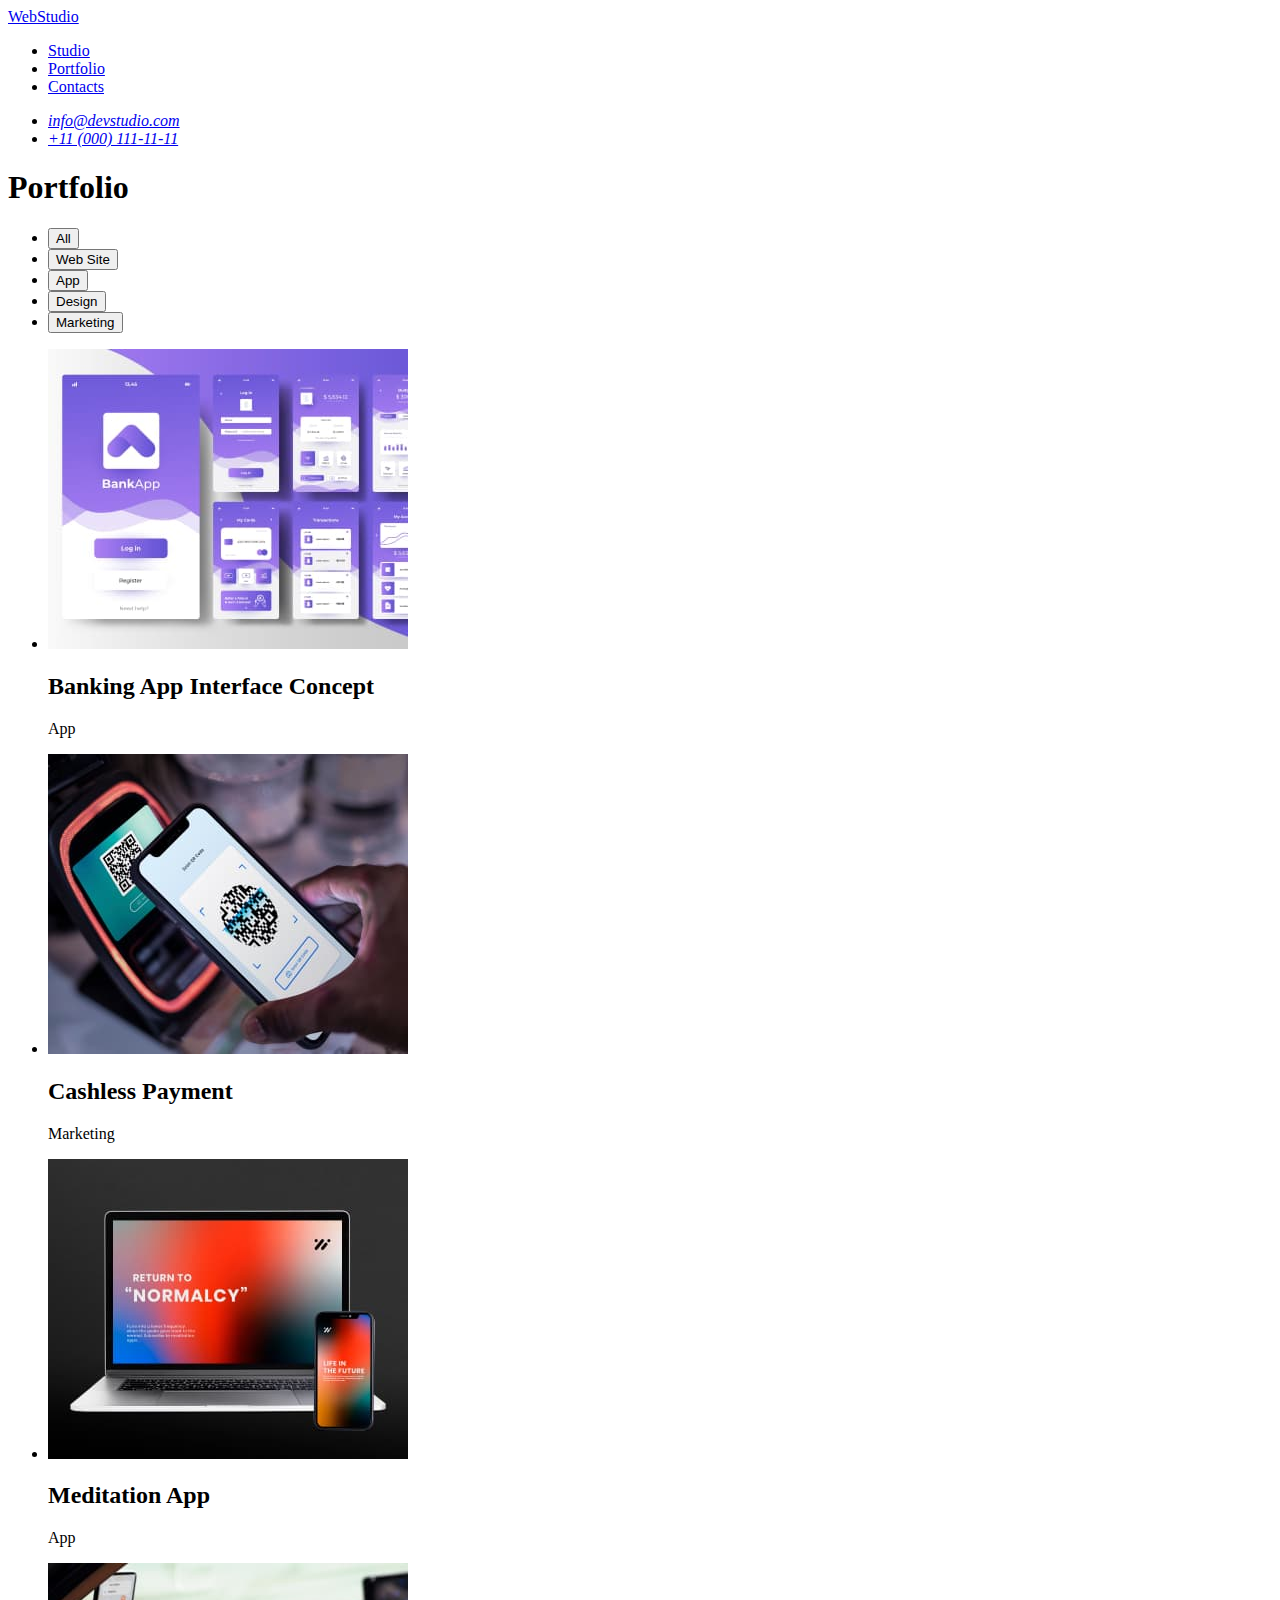
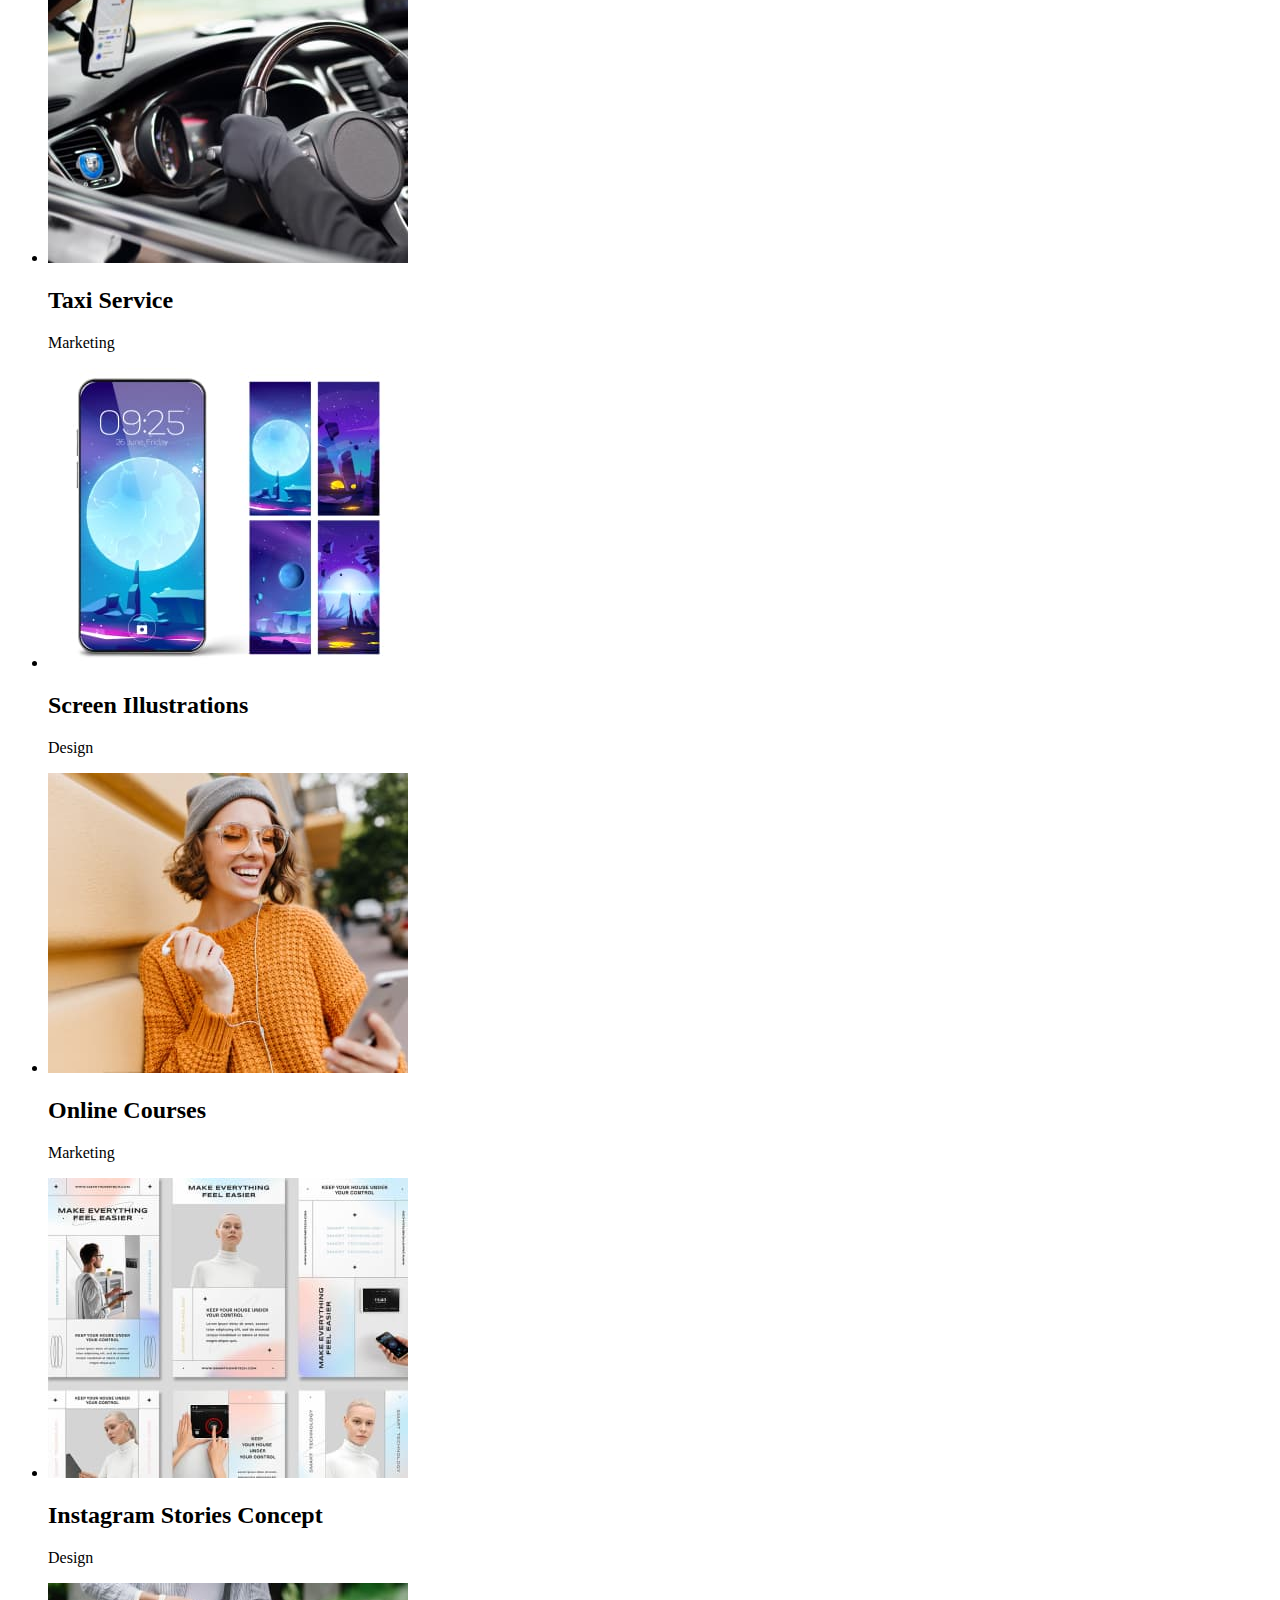
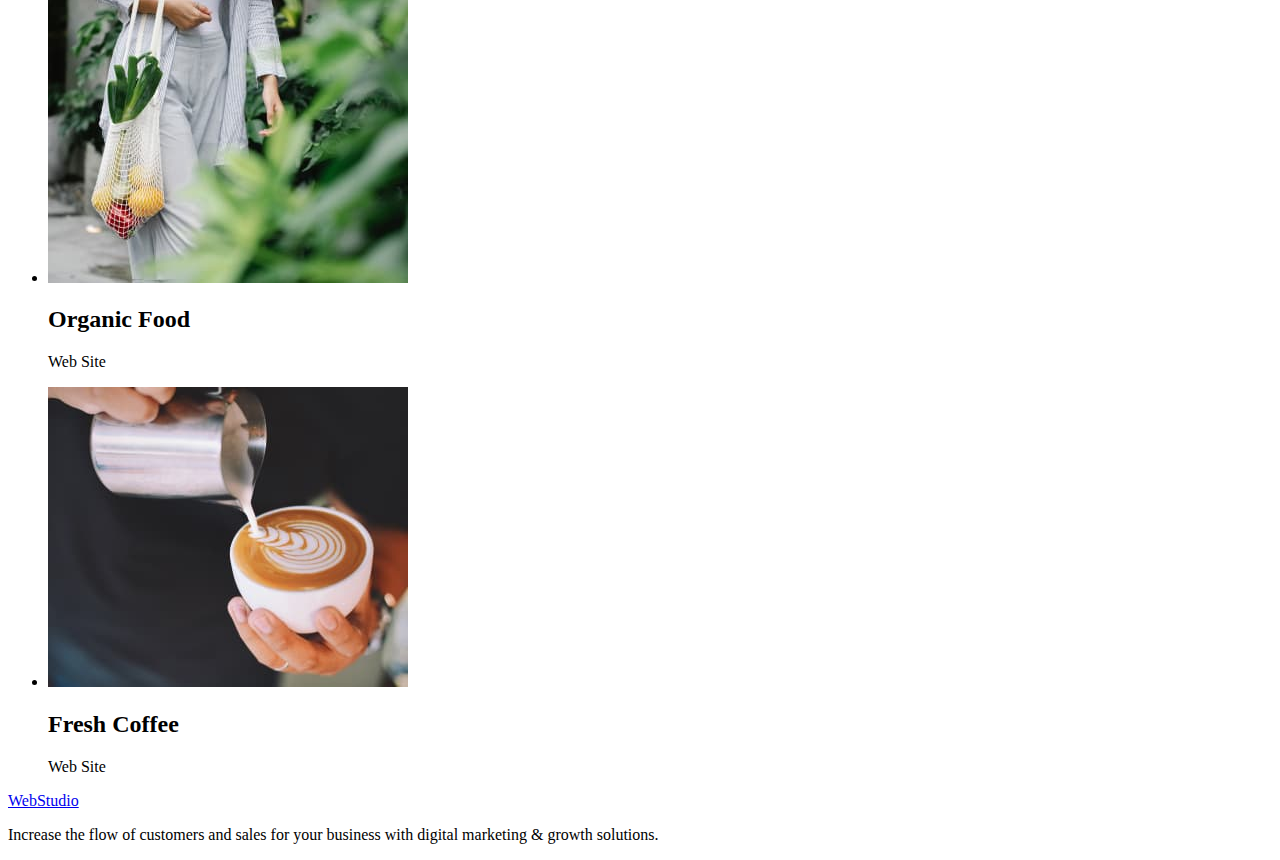
==== portfolio.html @ c5041010 "Home work 2. html" ====
<!DOCTYPE html>
<html lang="en">
  <head>
    <meta charset="UTF-8" />
    <meta http-equiv="X-UA-Compatible" content="IE=edge" />
    <meta name="viewport" content="width=device-width, initial-scale=1.0" />
    <title>Portfolio</title>
  </head>
  <body>
    <!-- Header -->
    <header>
      <nav>
        <a href="./index.html">WebStudio</a>
        <ul>
          <li><a href="./index.html">Studio</a></li>
          <li><a href="./portfolio.html">Portfolio</a></li>
          <li><a href="#">Contacts</a></li>
        </ul>
      </nav>

      <address>
        <ul>
          <li>
            <a href="mailto:info@devstudio.com" target="_blank"
              >info@devstudio.com</a
            >
          </li>
          <li>
            <a href="tel:+110001111111" target="_blank">+11 (000) 111-11-11</a>
          </li>
        </ul>
      </address>
    </header>

    <!-- Main Content -->
    <main>
      <section>
        <h1>Portfolio</h1>
        <!-- Filters -->
        <ul>
          <li><button type="button">All</button></li>
          <li><button type="button">Web Site</button></li>
          <li><button type="button">App</button></li>
          <li><button type="button">Design</button></li>
          <li><button type="button">Marketing</button></li>
        </ul>
        <ul>
          <li>
            <img
              src="./images/portfolio-1.jpg"
              alt="Banking App Interface Concept"
              width="360"
              height="300"
            />
            <h2>Banking App Interface Concept</h2>
            <p>App</p>
          </li>
          <li>
            <img
              src="./images/portfolio-2.jpg"
              alt="Cashless Payment"
              width="360"
              height="300"
            />
            <h2>Cashless Payment</h2>
            <p>Marketing</p>
          </li>
          <li>
            <img
              src="./images/portfolio-3.jpg"
              alt="Meditation App"
              width="360"
              height="300"
            />
            <h2>Meditation App</h2>
            <p>App</p>
          </li>
          <li>
            <img
              src="./images/portfolio-4.jpg"
              alt="Taxi Service"
              width="360"
              height="300"
            />
            <h2>Taxi Service</h2>
            <p>Marketing</p>
          </li>
          <li>
            <img
              src="./images/portfolio-5.jpg"
              alt="Screen Illustrations"
              width="360"
              height="300"
            />
            <h2>Screen Illustrations</h2>
            <p>Design</p>
          </li>
          <li>
            <img
              src="./images/portfolio-6.jpg"
              alt="Online Courses"
              width="360"
              height="300"
            />
            <h2>Online Courses</h2>
            <p>Marketing</p>
          </li>
          <li>
            <img
              src="./images/portfolio-7.jpg"
              alt="Instagram Stories Concept"
              width="360"
              height="300"
            />
            <h2>Instagram Stories Concept</h2>
            <p>Design</p>
          </li>
          <li>
            <img
              src="./images/portfolio-8.jpg"
              alt="Organic Food"
              width="360"
              height="300"
            />
            <h2>Organic Food</h2>
            <p>Web Site</p>
          </li>
          <li>
            <img
              src="./images/portfolio-9.jpg"
              alt="Fresh Coffee"
              width="360"
              height="300"
            />
            <h2>Fresh Coffee</h2>
            <p>Web Site</p>
          </li>
        </ul>
      </section>
    </main>

    <!-- Footer -->
    <footer>
      <a href="./index.html">WebStudio</a>
      <p>
        Increase the flow of customers and sales for your business with digital
        marketing & growth solutions.
      </p>
    </footer>
  </body>
</html>
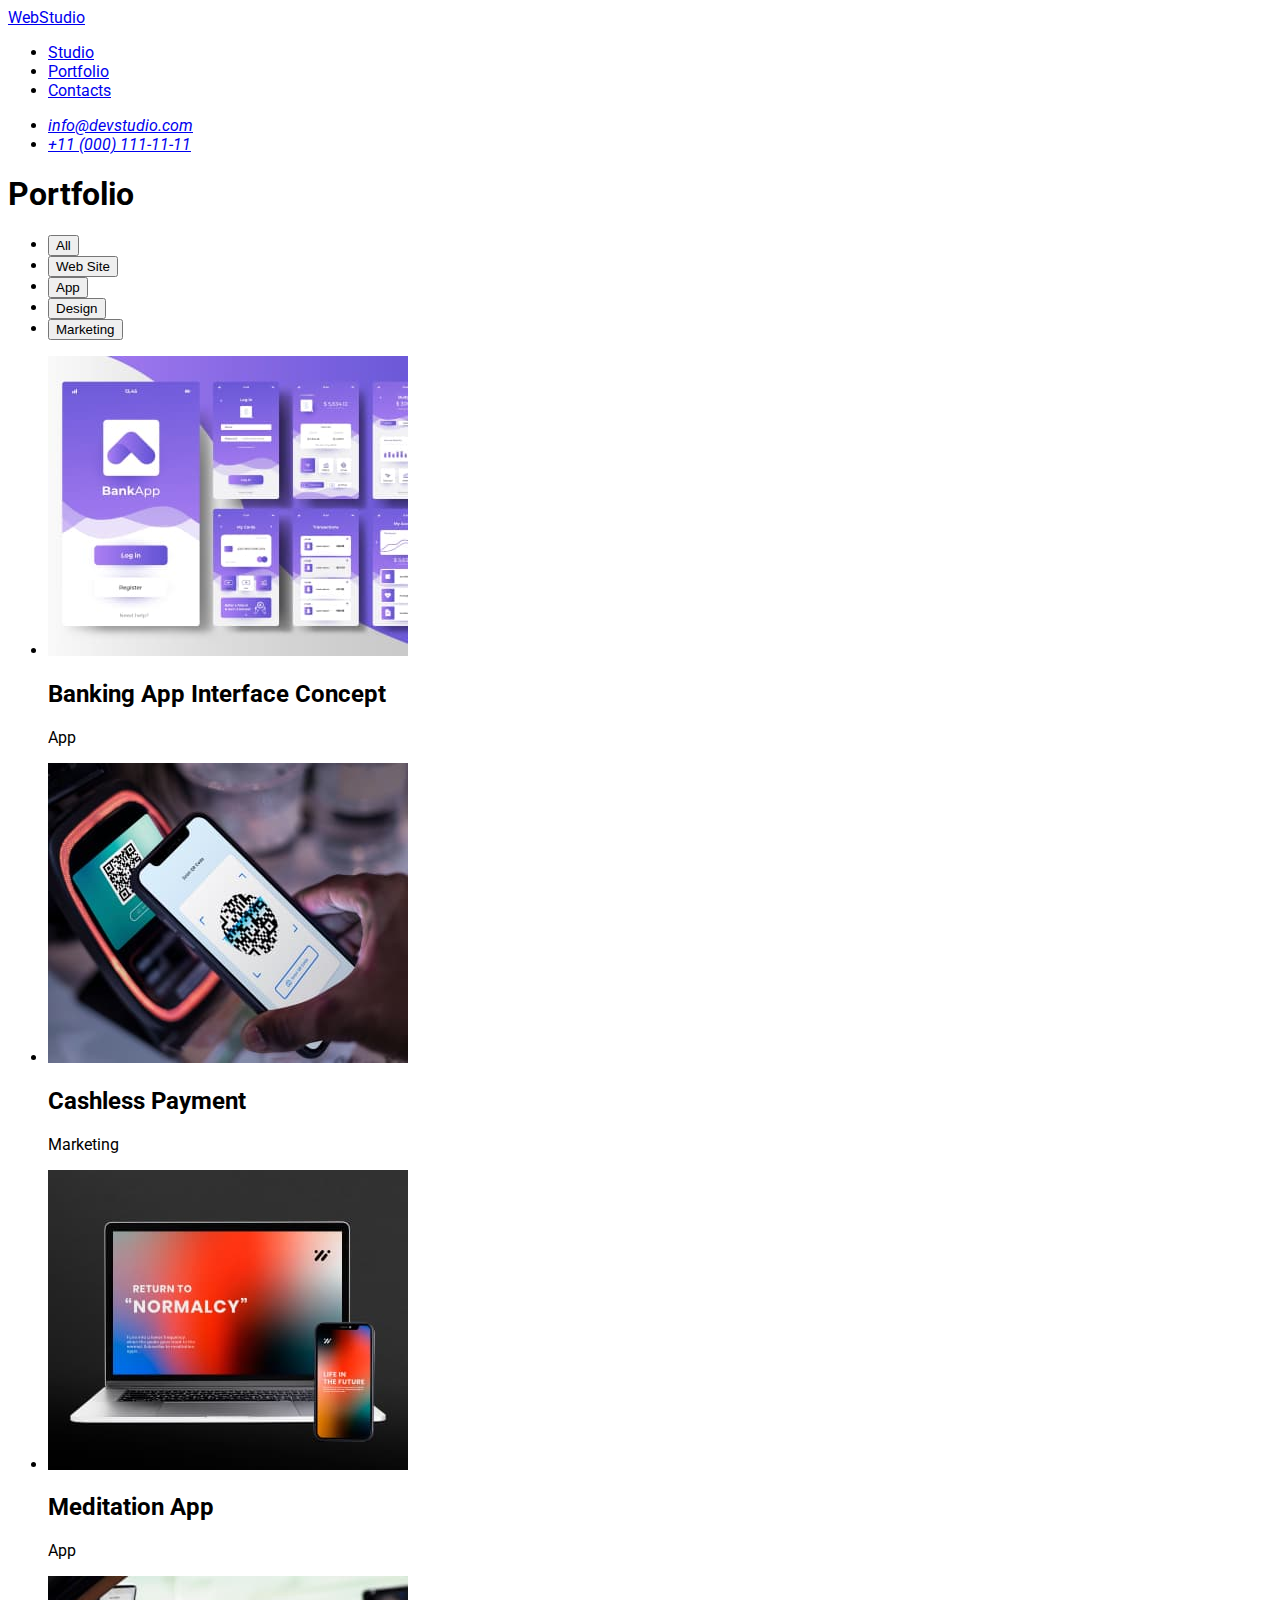
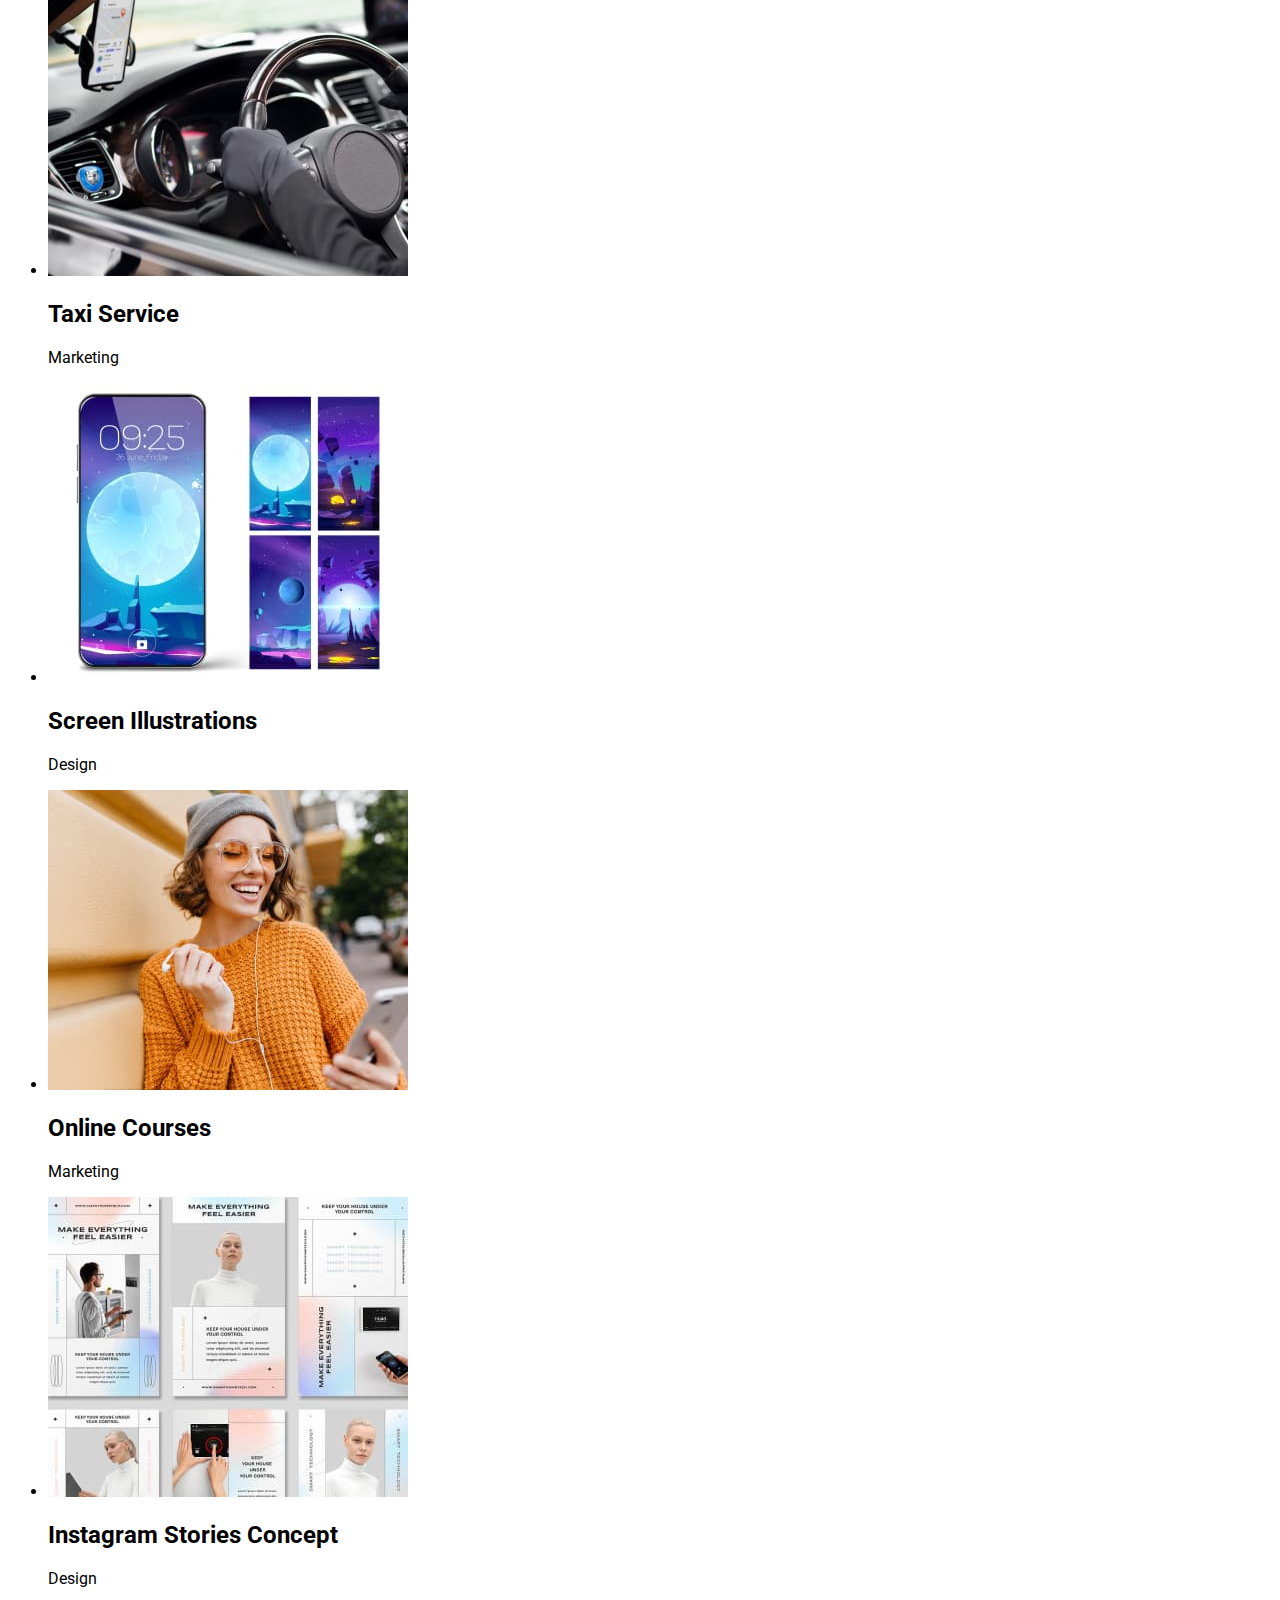
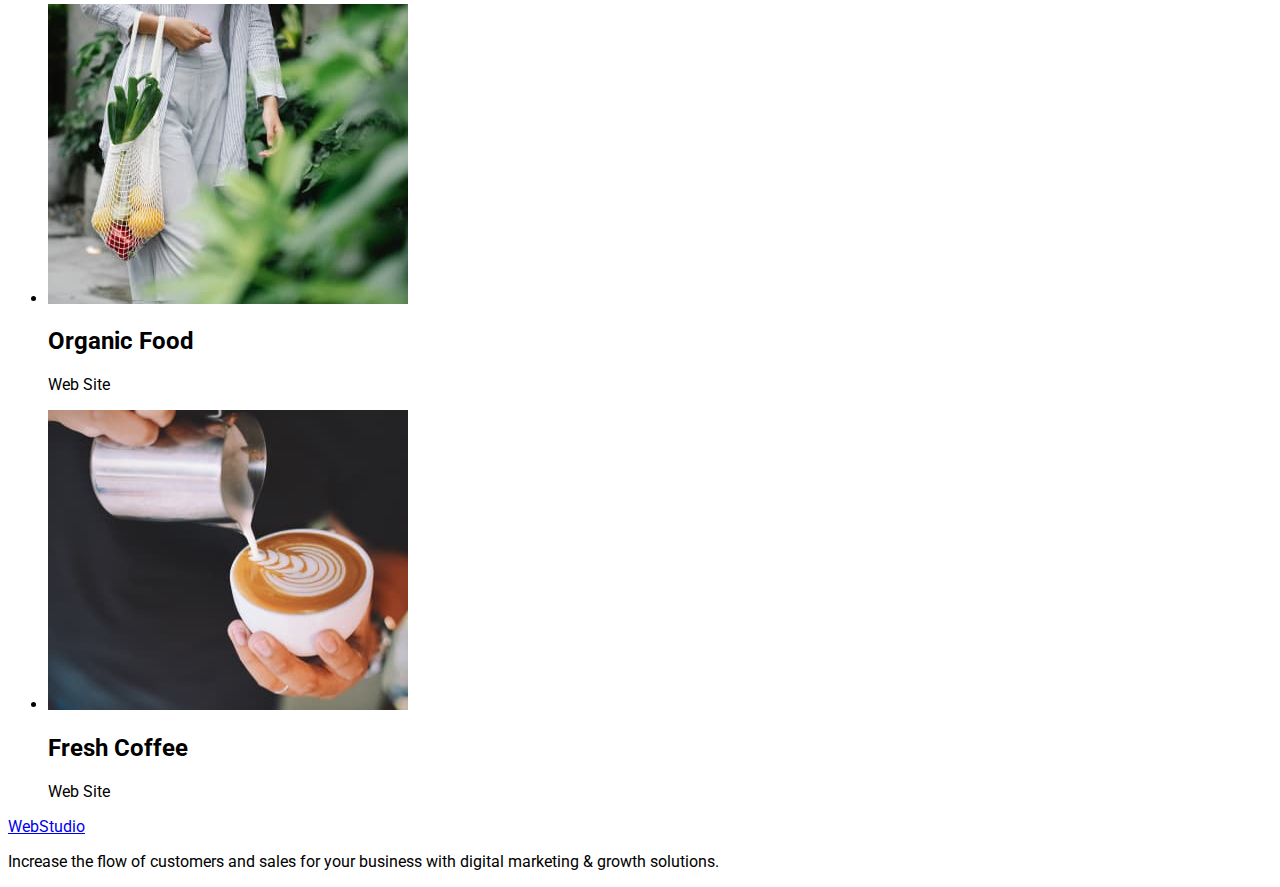
==== commit b6a9c165: "added styles and fonts" ====
--- a/portfolio.html
+++ b/portfolio.html
@@ -4,6 +4,11 @@
     <meta charset="UTF-8" />
     <meta http-equiv="X-UA-Compatible" content="IE=edge" />
     <meta name="viewport" content="width=device-width, initial-scale=1.0" />
+    <link
+      href="https://fonts.googleapis.com/css2?family=Raleway:wght@800&family=Roboto:wght@400;500;700;900&display=swap"
+      rel="stylesheet"
+    />
+    <link rel="stylesheet" href="./css/styles.css" />
     <title>Portfolio</title>
   </head>
   <body>
--- a/css/styles.css
+++ b/css/styles.css
@@ -0,0 +1,3 @@
+body {
+  font-family: "Roboto", sans-serif;
+}
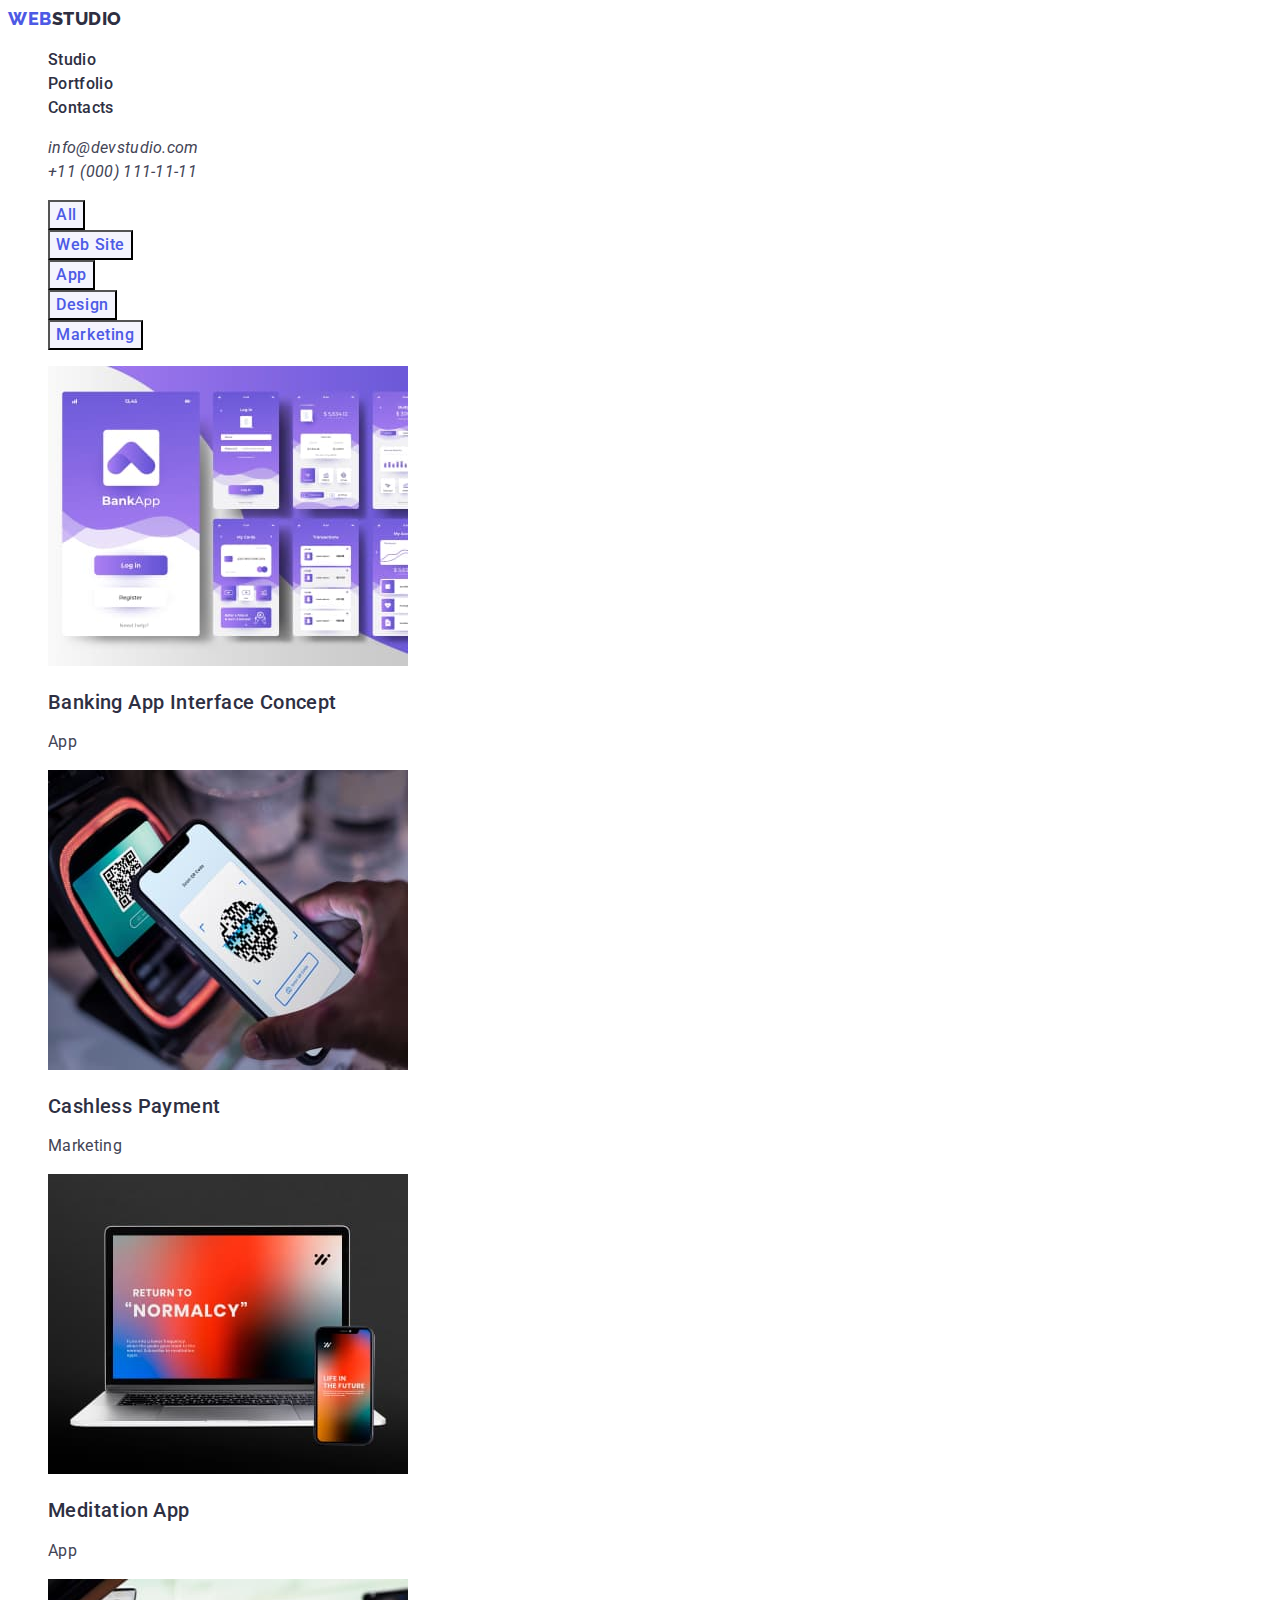
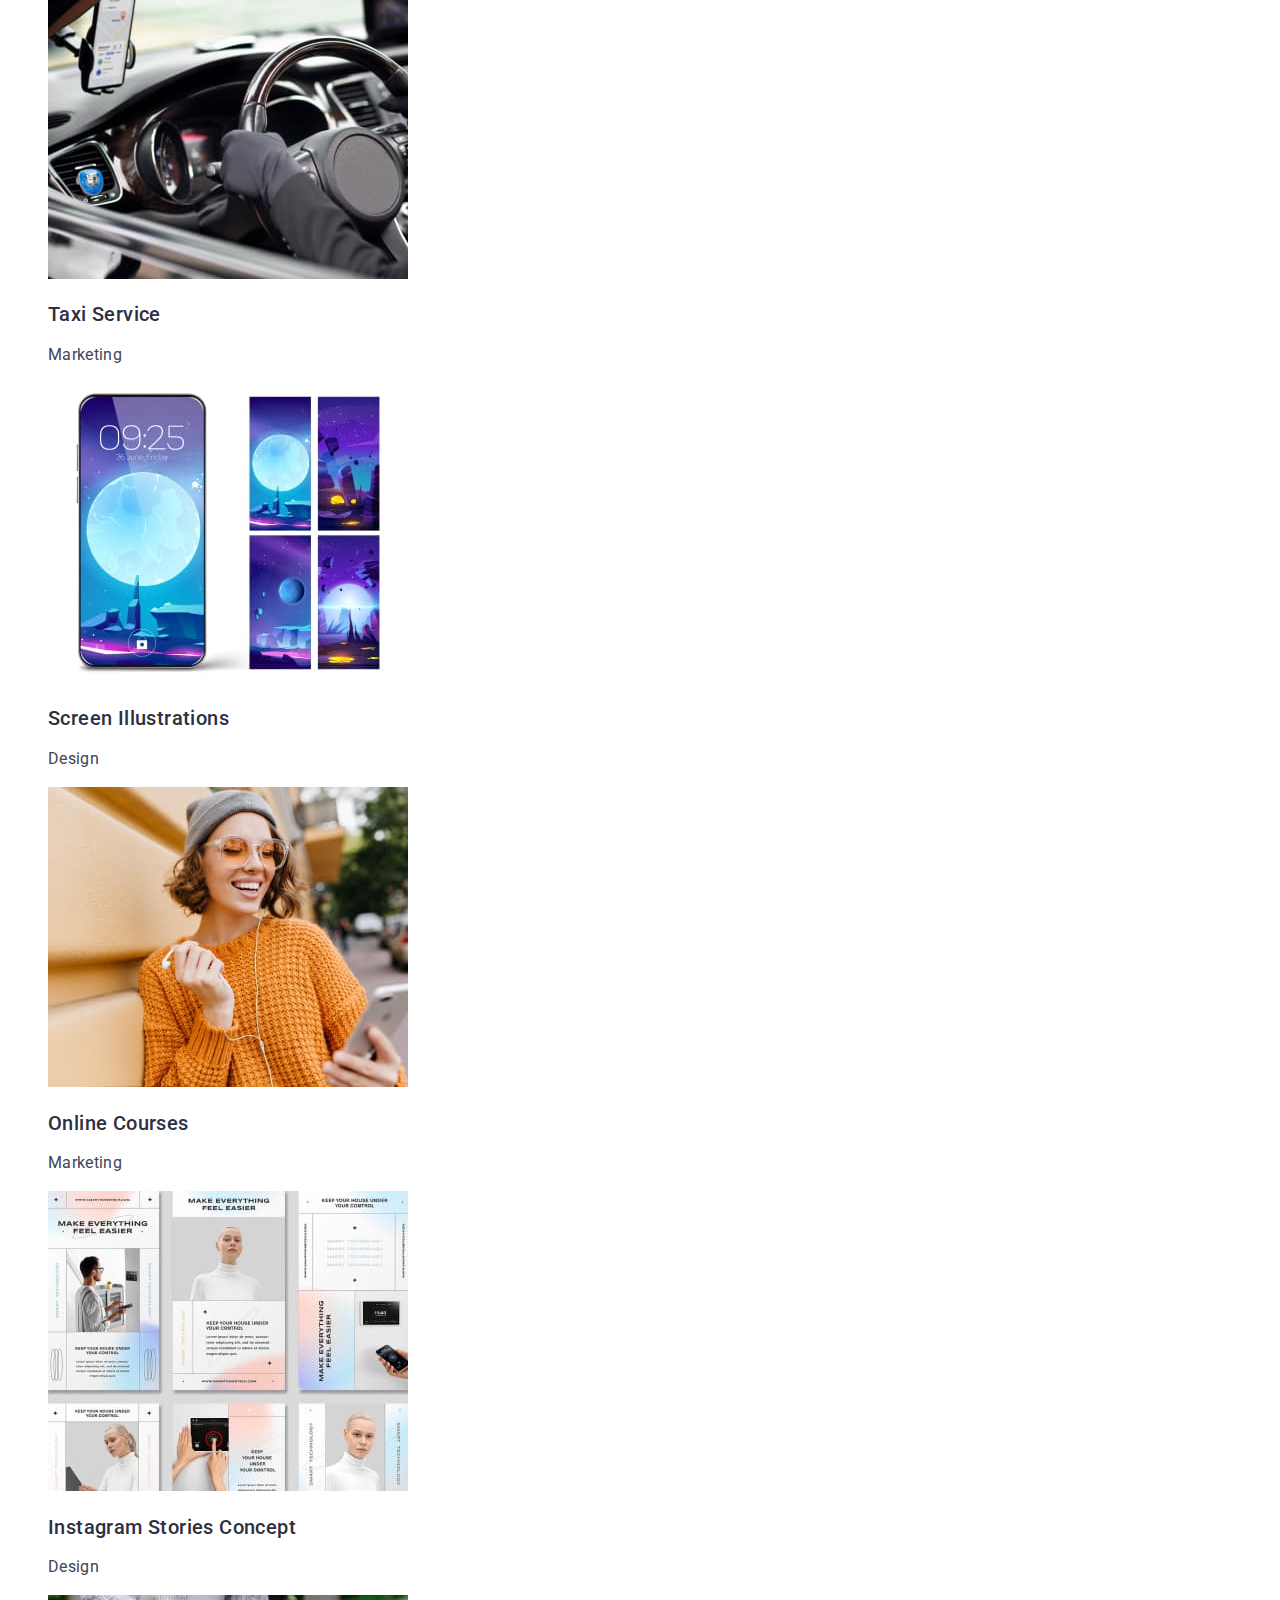
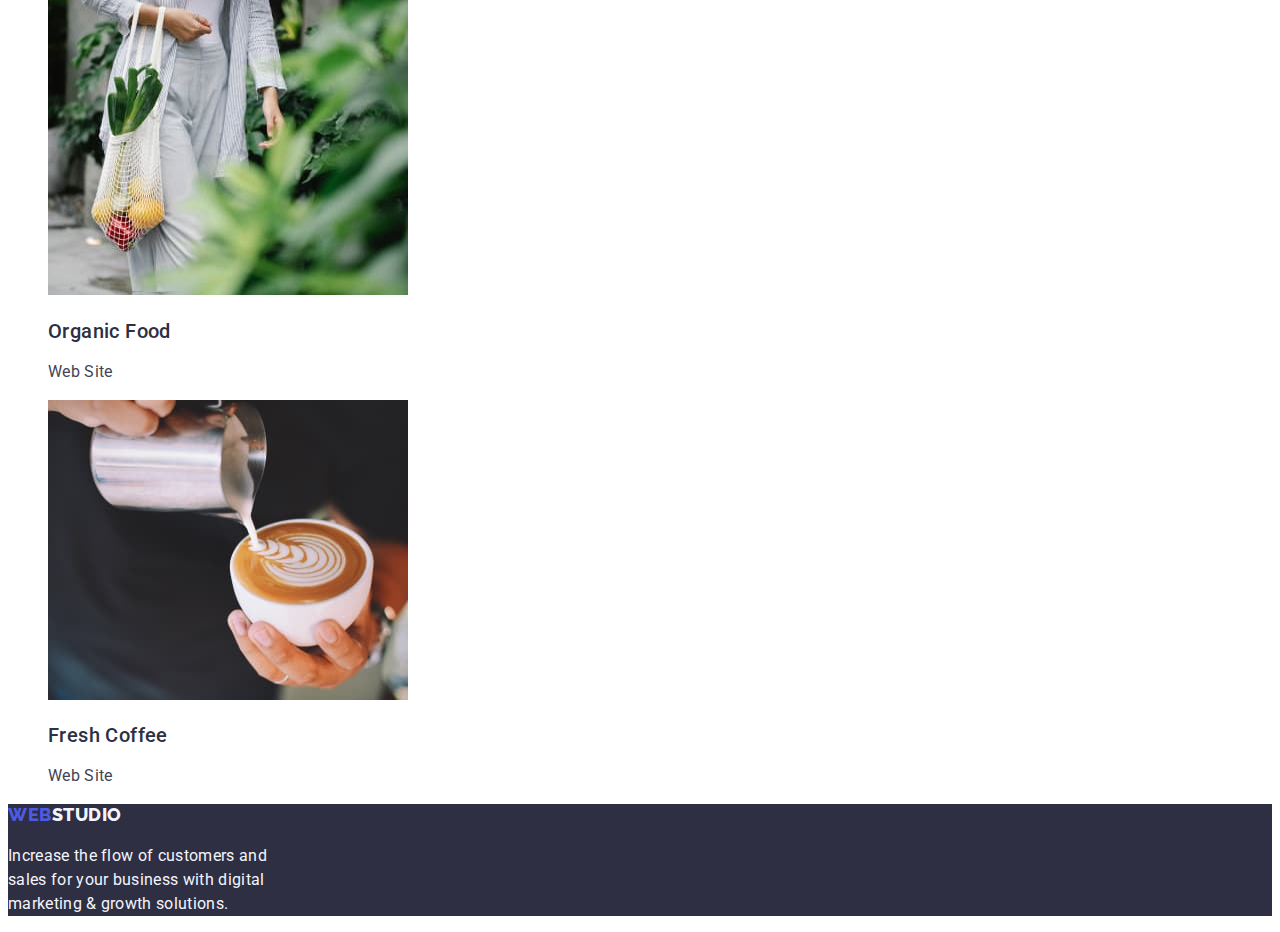
==== commit 5a4fac65: "Home work №2 version1" ====
--- a/portfolio.html
+++ b/portfolio.html
@@ -4,10 +4,13 @@
     <meta charset="UTF-8" />
     <meta http-equiv="X-UA-Compatible" content="IE=edge" />
     <meta name="viewport" content="width=device-width, initial-scale=1.0" />
+    <link rel="preconnect" href="https://fonts.googleapis.com" />
+    <link rel="preconnect" href="https://fonts.gstatic.com" crossorigin />
     <link
       href="https://fonts.googleapis.com/css2?family=Raleway:wght@800&family=Roboto:wght@400;500;700;900&display=swap"
       rel="stylesheet"
     />
+
     <link rel="stylesheet" href="./css/styles.css" />
     <title>Portfolio</title>
   </head>
@@ -15,23 +18,35 @@
     <!-- Header -->
     <header>
       <nav>
-        <a href="./index.html">WebStudio</a>
-        <ul>
-          <li><a href="./index.html">Studio</a></li>
-          <li><a href="./portfolio.html">Portfolio</a></li>
-          <li><a href="#">Contacts</a></li>
+        <a class="logo-link link" href="./index.html"
+          >Web<span class="color-logo-header">Studio</span></a
+        >
+        <ul class="nav-list list">
+          <li><a class="nav-link link" href="./index.html">Studio</a></li>
+          <li>
+            <a class="nav-link link" href="./portfolio.html">Portfolio</a>
+          </li>
+          <li><a class="nav-link link" href="#">Contacts</a></li>
         </ul>
       </nav>
 
       <address>
-        <ul>
+        <ul class="contacts-list list">
           <li>
-            <a href="mailto:info@devstudio.com" target="_blank"
+            <a
+              class="contacts-link link"
+              href="mailto:info@devstudio.com"
+              target="_blank"
               >info@devstudio.com</a
             >
           </li>
           <li>
-            <a href="tel:+110001111111" target="_blank">+11 (000) 111-11-11</a>
+            <a
+              class="contacts-link link"
+              href="tel:+110001111111"
+              target="_blank"
+              >+11 (000) 111-11-11</a
+            >
           </li>
         </ul>
       </address>
@@ -40,16 +55,16 @@
     <!-- Main Content -->
     <main>
       <section>
-        <h1>Portfolio</h1>
+        <h1 class="title-hidden">Portfolio</h1>
         <!-- Filters -->
-        <ul>
-          <li><button type="button">All</button></li>
-          <li><button type="button">Web Site</button></li>
-          <li><button type="button">App</button></li>
-          <li><button type="button">Design</button></li>
-          <li><button type="button">Marketing</button></li>
+        <ul class="filters-list list">
+          <li><button class="filters-btn" type="button">All</button></li>
+          <li><button class="filters-btn" type="button">Web Site</button></li>
+          <li><button class="filters-btn" type="button">App</button></li>
+          <li><button class="filters-btn" type="button">Design</button></li>
+          <li><button class="filters-btn" type="button">Marketing</button></li>
         </ul>
-        <ul>
+        <ul class="portfolio-list list">
           <li>
             <img
               src="./images/portfolio-1.jpg"
@@ -57,8 +72,8 @@
               width="360"
               height="300"
             />
-            <h2>Banking App Interface Concept</h2>
-            <p>App</p>
+            <h2 class="portfolio-title">Banking App Interface Concept</h2>
+            <p class="portfolio-text">App</p>
           </li>
           <li>
             <img
@@ -67,8 +82,8 @@
               width="360"
               height="300"
             />
-            <h2>Cashless Payment</h2>
-            <p>Marketing</p>
+            <h2 class="portfolio-title">Cashless Payment</h2>
+            <p class="portfolio-text">Marketing</p>
           </li>
           <li>
             <img
@@ -77,8 +92,8 @@
               width="360"
               height="300"
             />
-            <h2>Meditation App</h2>
-            <p>App</p>
+            <h2 class="portfolio-title">Meditation App</h2>
+            <p class="portfolio-text">App</p>
           </li>
           <li>
             <img
@@ -87,8 +102,8 @@
               width="360"
               height="300"
             />
-            <h2>Taxi Service</h2>
-            <p>Marketing</p>
+            <h2 class="portfolio-title">Taxi Service</h2>
+            <p class="portfolio-text">Marketing</p>
           </li>
           <li>
             <img
@@ -97,8 +112,8 @@
               width="360"
               height="300"
             />
-            <h2>Screen Illustrations</h2>
-            <p>Design</p>
+            <h2 class="portfolio-title">Screen Illustrations</h2>
+            <p class="portfolio-text">Design</p>
           </li>
           <li>
             <img
@@ -107,8 +122,8 @@
               width="360"
               height="300"
             />
-            <h2>Online Courses</h2>
-            <p>Marketing</p>
+            <h2 class="portfolio-title">Online Courses</h2>
+            <p class="portfolio-text">Marketing</p>
           </li>
           <li>
             <img
@@ -117,8 +132,8 @@
               width="360"
               height="300"
             />
-            <h2>Instagram Stories Concept</h2>
-            <p>Design</p>
+            <h2 class="portfolio-title">Instagram Stories Concept</h2>
+            <p class="portfolio-text">Design</p>
           </li>
           <li>
             <img
@@ -127,8 +142,8 @@
               width="360"
               height="300"
             />
-            <h2>Organic Food</h2>
-            <p>Web Site</p>
+            <h2 class="portfolio-title">Organic Food</h2>
+            <p class="portfolio-text">Web Site</p>
           </li>
           <li>
             <img
@@ -137,18 +152,21 @@
               width="360"
               height="300"
             />
-            <h2>Fresh Coffee</h2>
-            <p>Web Site</p>
+            <h2 class="portfolio-title">Fresh Coffee</h2>
+            <p class="portfolio-text">Web Site</p>
           </li>
         </ul>
       </section>
     </main>
 
     <!-- Footer -->
-    <footer>
-      <a href="./index.html">WebStudio</a>
-      <p>
-        Increase the flow of customers and sales for your business with digital
+    <footer class="footer">
+      <a class="logo-link link" href="./index.html"
+        >Web<span class="color-logo-footer">Studio</span></a
+      >
+      <p class="footer-text">
+        Increase the flow of customers and <br />
+        sales for your business with digital <br />
         marketing & growth solutions.
       </p>
     </footer>
--- a/css/styles.css
+++ b/css/styles.css
@@ -1,3 +1,169 @@
+:root {
+  --primary-color: #434455;
+  --white-color: #ffffff;
+  --first-logo-color: #4d5ae5;
+  --second-logo-color-header: #2e2f42;
+  --second-logo-color-footer: #f4f4fd;
+}
+
 body {
-  font-family: "Roboto", sans-serif;
+  font-family: 'Roboto', sans-serif;
+  background: #ffffff;
+  color: var(--primary-color);
+  font-size: 16px;
+  line-height: 1.5;
 }
+
+.link {
+  text-decoration: none;
+}
+.list {
+  list-style-type: none;
+}
+
+/* Header */
+
+.logo-link {
+  font-family: 'Raleway';
+  font-style: normal;
+  font-weight: 800;
+  font-size: 18px;
+  line-height: 1.17;
+  letter-spacing: 0.03em;
+  text-transform: uppercase;
+  color: var(--first-logo-color);
+}
+.color-logo-header {
+  color: var(--second-logo-color-header);
+}
+.nav-link {
+  font-weight: 500;
+  letter-spacing: 0.02em;
+  color: #2e2f42;
+}
+.nav-list .nav-link:hover,
+.nav-list .nav-link:focus {
+  color: #404bbf;
+}
+.contacts-link {
+  letter-spacing: 0.02em;
+  color: var(--primary-color);
+}
+.contacts-list .contacts-link:hover,
+.contacts-list .contacts-link:focus {
+  color: #404bbf;
+}
+
+/* HERO */
+.hero {
+  background: #2e2f42;
+}
+.hero-title {
+  font-weight: 700;
+  font-size: 56px;
+  line-height: 1.08;
+  letter-spacing: 0.02em;
+  color: var(--white-color);
+}
+.hero-btn {
+  font-family: 'Roboto';
+  font-weight: 500;
+  font-size: 16px;
+  line-height: 1.5;
+  letter-spacing: 0.04em;
+  color: var(--white-color);
+  background: #4d5ae5;
+  cursor: pointer;
+}
+.hero-btn:hover,
+.hero-btn:focus {
+  background: #404bbf;
+}
+
+/* Our advantages */
+.title-hidden {
+  display: none;
+}
+.advant-title {
+  font-weight: 500;
+  font-size: 20px;
+  line-height: 1.2;
+  letter-spacing: 0.02em;
+  color: #2e2f42;
+}
+.advant-text {
+  letter-spacing: 0.02em;
+}
+
+/* About us */
+.about {
+  font-weight: 700;
+  font-size: 36px;
+  line-height: 1.11;
+  letter-spacing: 0.02em;
+  text-transform: capitalize;
+  color: #2e2f42;
+}
+
+/* Our Team */
+.our-team {
+  background: #f4f4fd;
+}
+.team {
+  font-weight: 700;
+  font-size: 36px;
+  line-height: 1.11;
+  letter-spacing: 0.02em;
+  text-transform: capitalize;
+  color: #2e2f42;
+}
+.team-name {
+  font-weight: 500;
+  font-size: 20px;
+  line-height: 1.2;
+  letter-spacing: 0.02em;
+  color: #2e2f42;
+}
+.team-position {
+  letter-spacing: 0.02em;
+}
+
+/* Footer */
+.footer {
+  background: #2e2f42;
+}
+.footer-text {
+  letter-spacing: 0.02em;
+  color: #f4f4fd;
+}
+
+/* Portfolio */
+.filters-btn {
+  font-family: 'Roboto';
+  font-style: normal;
+  font-weight: 500;
+  font-size: 16px;
+  line-height: 1.5;
+  letter-spacing: 0.04em;
+  color: #4d5ae5;
+  background: #f4f4fd;
+  cursor: pointer;
+}
+.filters-btn:hover,
+.filters-btn:focus {
+  color: #ffffff;
+  background: #404bbf;
+}
+.portfolio-title {
+  font-weight: 500;
+  font-size: 20px;
+  line-height: 1.2;
+  letter-spacing: 0.02em;
+  color: #2e2f42;
+}
+.portfolio-text {
+  letter-spacing: 0.02em;
+}
+.color-logo-footer {
+  color: var(--second-logo-color-footer);
+}
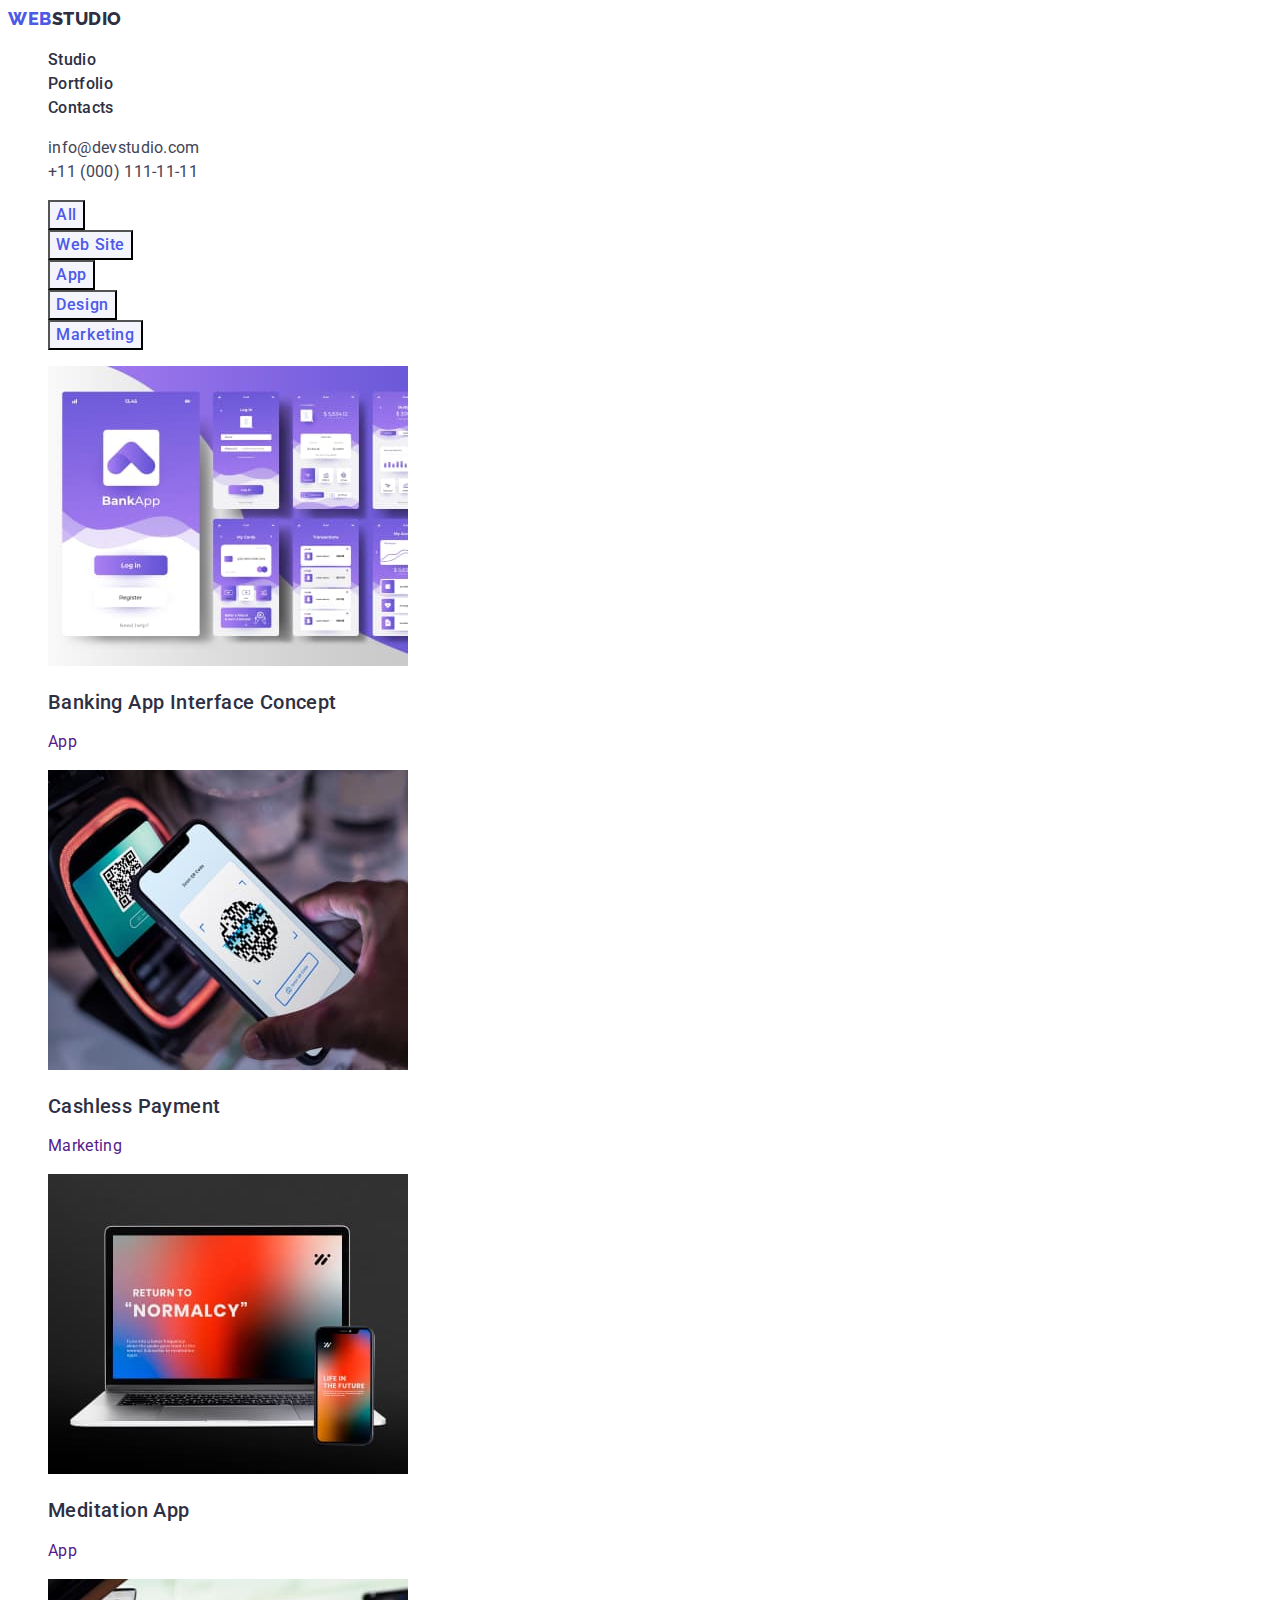
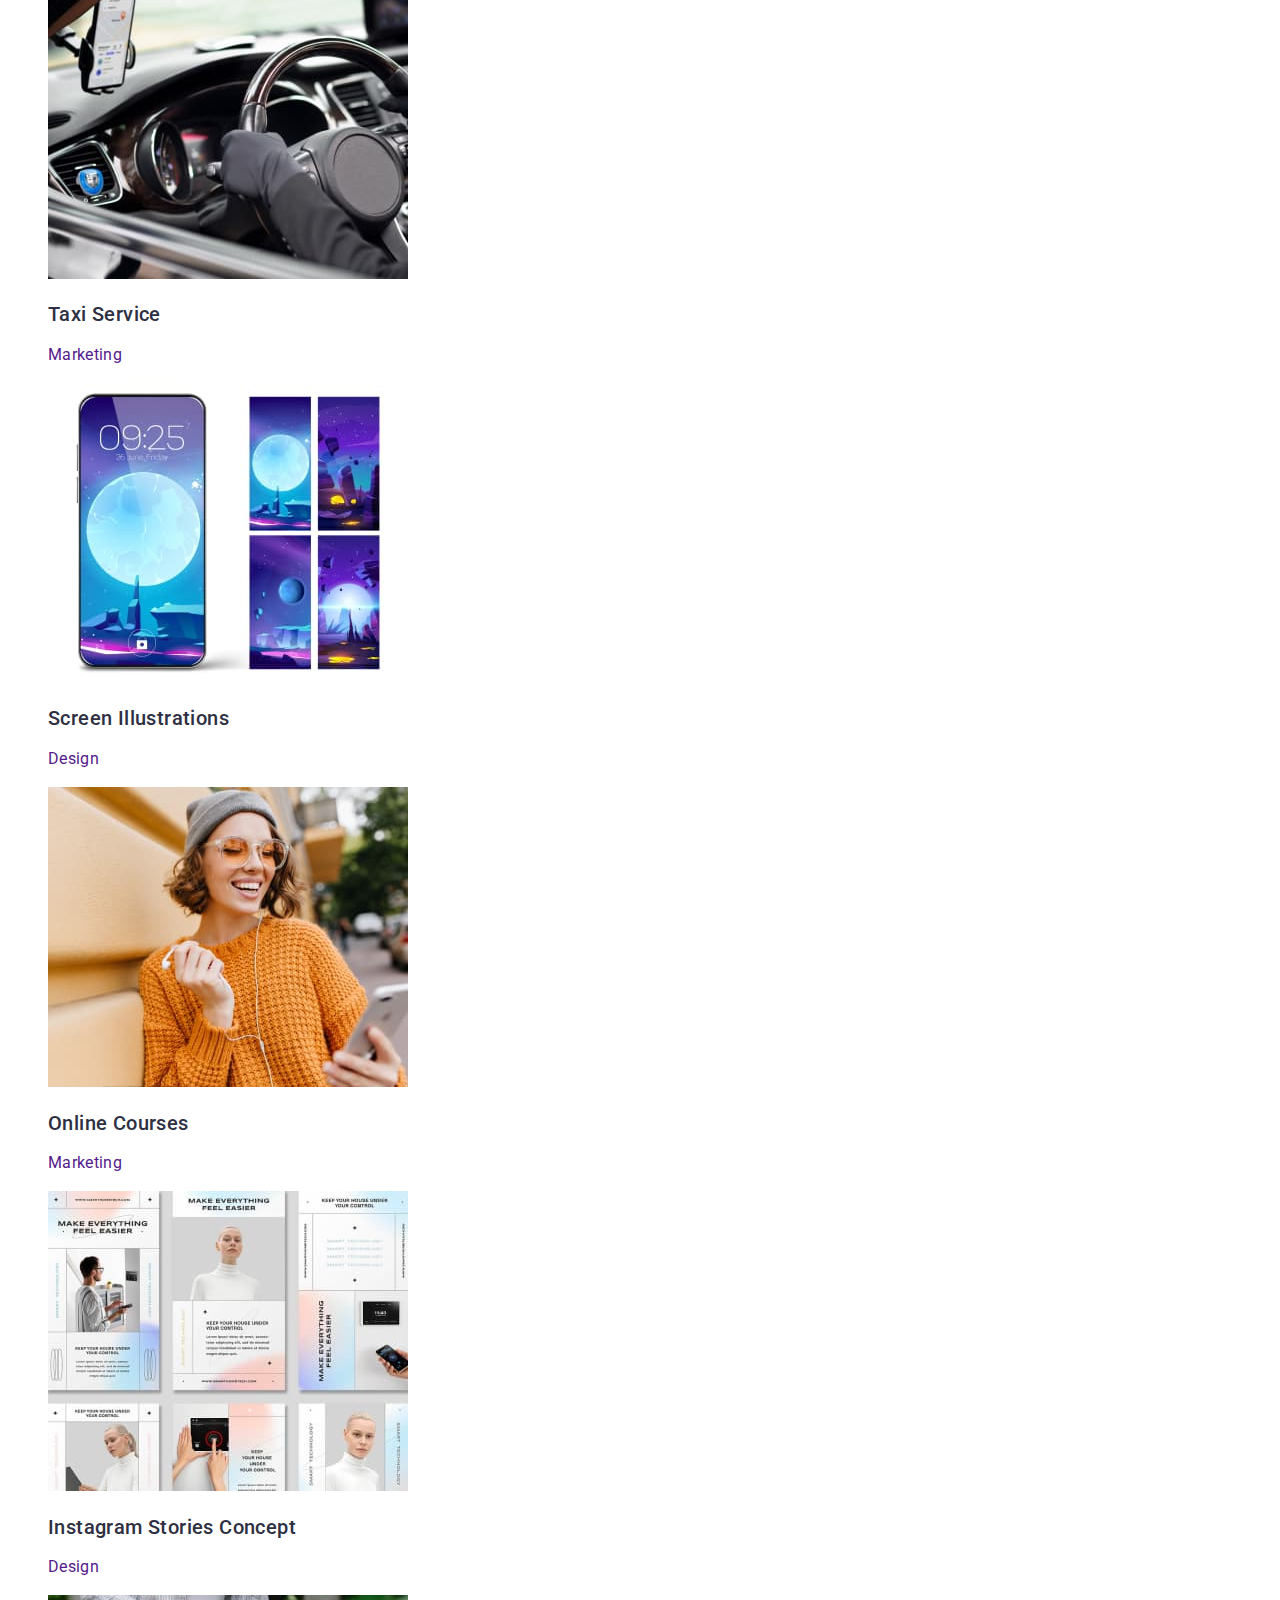
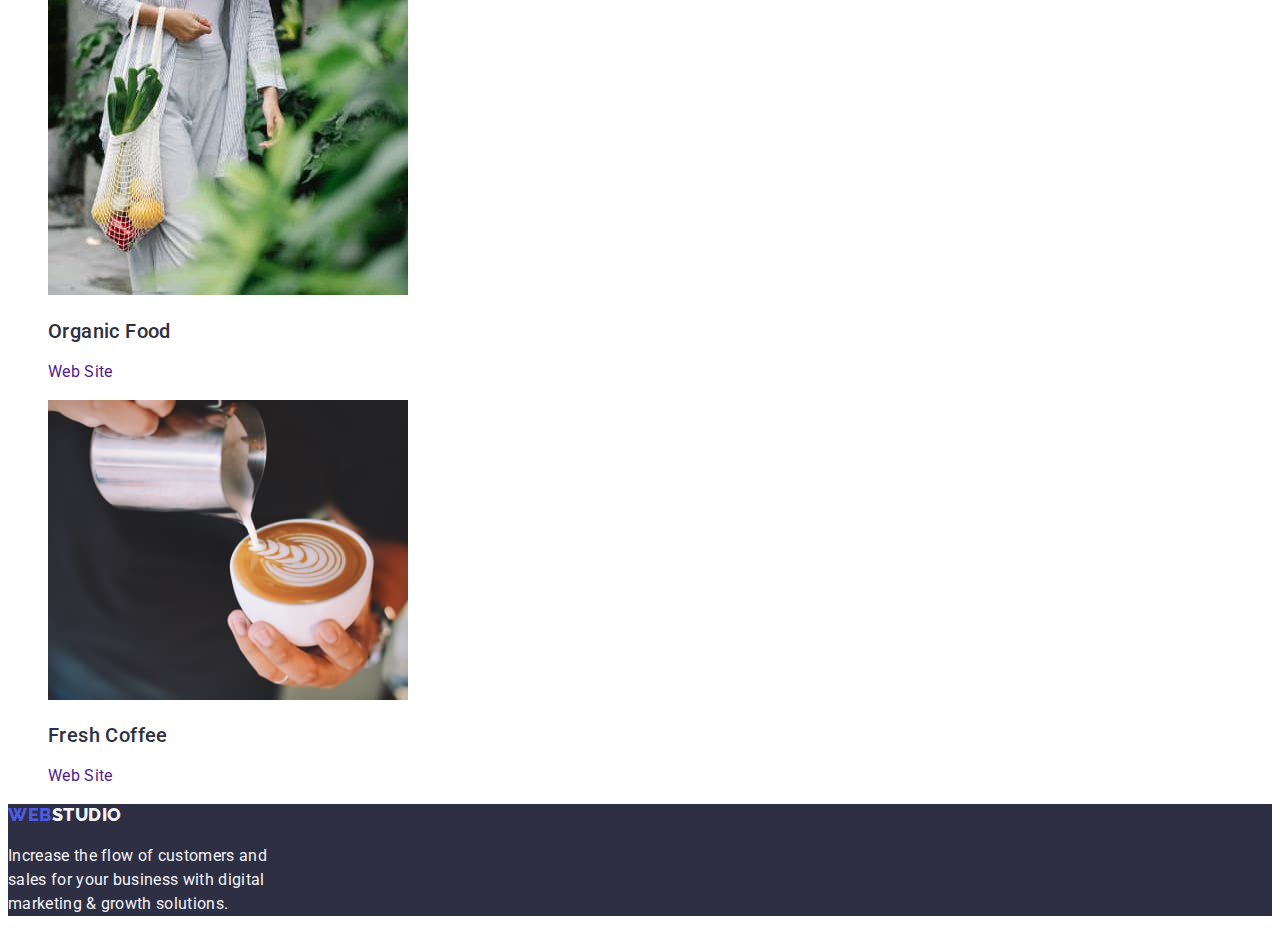
==== commit e6df7e3b: "Home work№2 v2" ====
--- a/portfolio.html
+++ b/portfolio.html
@@ -26,7 +26,7 @@
           <li>
             <a class="nav-link link" href="./portfolio.html">Portfolio</a>
           </li>
-          <li><a class="nav-link link" href="#">Contacts</a></li>
+          <li><a class="nav-link link" href="">Contacts</a></li>
         </ul>
       </nav>
 
@@ -66,94 +66,112 @@
         </ul>
         <ul class="portfolio-list list">
           <li>
-            <img
-              src="./images/portfolio-1.jpg"
-              alt="Banking App Interface Concept"
-              width="360"
-              height="300"
-            />
-            <h2 class="portfolio-title">Banking App Interface Concept</h2>
-            <p class="portfolio-text">App</p>
+            <a class="link" href="">
+              <img
+                src="./images/portfolio-1.jpg"
+                alt="Banking App Interface Concept"
+                width="360"
+                height="300"
+              />
+              <h2 class="portfolio-title">Banking App Interface Concept</h2>
+              <p class="portfolio-text">App</p></a
+            >
           </li>
           <li>
-            <img
-              src="./images/portfolio-2.jpg"
-              alt="Cashless Payment"
-              width="360"
-              height="300"
-            />
-            <h2 class="portfolio-title">Cashless Payment</h2>
-            <p class="portfolio-text">Marketing</p>
+            <a class="link" href="">
+              <img
+                src="./images/portfolio-2.jpg"
+                alt="Cashless Payment"
+                width="360"
+                height="300"
+              />
+              <h2 class="portfolio-title">Cashless Payment</h2>
+              <p class="portfolio-text">Marketing</p></a
+            >
           </li>
           <li>
-            <img
-              src="./images/portfolio-3.jpg"
-              alt="Meditation App"
-              width="360"
-              height="300"
-            />
-            <h2 class="portfolio-title">Meditation App</h2>
-            <p class="portfolio-text">App</p>
+            <a class="link" href="">
+              <img
+                src="./images/portfolio-3.jpg"
+                alt="Meditation App"
+                width="360"
+                height="300"
+              />
+              <h2 class="portfolio-title">Meditation App</h2>
+              <p class="portfolio-text">App</p></a
+            >
           </li>
           <li>
-            <img
-              src="./images/portfolio-4.jpg"
-              alt="Taxi Service"
-              width="360"
-              height="300"
-            />
-            <h2 class="portfolio-title">Taxi Service</h2>
-            <p class="portfolio-text">Marketing</p>
+            <a class="link" href="">
+              <img
+                src="./images/portfolio-4.jpg"
+                alt="Taxi Service"
+                width="360"
+                height="300"
+              />
+              <h2 class="portfolio-title">Taxi Service</h2>
+              <p class="portfolio-text">Marketing</p></a
+            >
           </li>
           <li>
-            <img
-              src="./images/portfolio-5.jpg"
-              alt="Screen Illustrations"
-              width="360"
-              height="300"
-            />
-            <h2 class="portfolio-title">Screen Illustrations</h2>
-            <p class="portfolio-text">Design</p>
+            <a class="link" href="">
+              <img
+                src="./images/portfolio-5.jpg"
+                alt="Screen Illustrations"
+                width="360"
+                height="300"
+              />
+              <h2 class="portfolio-title">Screen Illustrations</h2>
+              <p class="portfolio-text">Design</p></a
+            >
           </li>
           <li>
-            <img
-              src="./images/portfolio-6.jpg"
-              alt="Online Courses"
-              width="360"
-              height="300"
-            />
-            <h2 class="portfolio-title">Online Courses</h2>
-            <p class="portfolio-text">Marketing</p>
+            <a class="link" href="">
+              <img
+                src="./images/portfolio-6.jpg"
+                alt="Online Courses"
+                width="360"
+                height="300"
+              />
+              <h2 class="portfolio-title">Online Courses</h2>
+              <p class="portfolio-text">Marketing</p></a
+            >
           </li>
           <li>
-            <img
-              src="./images/portfolio-7.jpg"
-              alt="Instagram Stories Concept"
-              width="360"
-              height="300"
-            />
-            <h2 class="portfolio-title">Instagram Stories Concept</h2>
-            <p class="portfolio-text">Design</p>
+            <a class="link" href="">
+              <img
+                src="./images/portfolio-7.jpg"
+                alt="Instagram Stories Concept"
+                width="360"
+                height="300"
+              />
+              <h2 class="portfolio-title">Instagram Stories Concept</h2>
+              <p class="portfolio-text">Design</p></a
+            >
           </li>
           <li>
-            <img
-              src="./images/portfolio-8.jpg"
-              alt="Organic Food"
-              width="360"
-              height="300"
-            />
-            <h2 class="portfolio-title">Organic Food</h2>
-            <p class="portfolio-text">Web Site</p>
+            <a class="link" href="">
+              <img
+                src="./images/portfolio-8.jpg"
+                alt="Organic Food"
+                width="360"
+                height="300"
+              />
+              <h2 class="portfolio-title">Organic Food</h2>
+              <p class="portfolio-text">Web Site</p></a
+            >
           </li>
           <li>
-            <img
-              src="./images/portfolio-9.jpg"
-              alt="Fresh Coffee"
-              width="360"
-              height="300"
-            />
-            <h2 class="portfolio-title">Fresh Coffee</h2>
-            <p class="portfolio-text">Web Site</p>
+            <a class="link" href="">
+              <img
+                src="./images/portfolio-9.jpg"
+                alt="Fresh Coffee"
+                width="360"
+                height="300"
+              />
+              <h2 class="portfolio-title">Fresh Coffee</h2>
+              <p class="portfolio-text">Web Site</p></a
+            >
           </li>
         </ul>
       </section>
--- a/css/styles.css
+++ b/css/styles.css
@@ -24,7 +24,7 @@
 /* Header */
 
 .logo-link {
-  font-family: 'Raleway';
+  font-family: 'Raleway', sans-serif;
   font-style: normal;
   font-weight: 800;
   font-size: 18px;
@@ -46,6 +46,7 @@
   color: #404bbf;
 }
 .contacts-link {
+  font-style: normal;
   letter-spacing: 0.02em;
   color: var(--primary-color);
 }
@@ -61,12 +62,13 @@
 .hero-title {
   font-weight: 700;
   font-size: 56px;
-  line-height: 1.08;
+  line-height: 1.07;
+  text-align: center;
   letter-spacing: 0.02em;
   color: var(--white-color);
 }
 .hero-btn {
-  font-family: 'Roboto';
+  font-family: 'Roboto', sans-serif;
   font-weight: 500;
   font-size: 16px;
   line-height: 1.5;
@@ -100,6 +102,7 @@
   font-weight: 700;
   font-size: 36px;
   line-height: 1.11;
+  text-align: center;
   letter-spacing: 0.02em;
   text-transform: capitalize;
   color: #2e2f42;
@@ -113,9 +116,13 @@
   font-weight: 700;
   font-size: 36px;
   line-height: 1.11;
+  text-align: center;
   letter-spacing: 0.02em;
   text-transform: capitalize;
   color: #2e2f42;
+}
+.team-card {
+  background: #ffffff;
 }
 .team-name {
   font-weight: 500;
@@ -139,7 +146,7 @@
 
 /* Portfolio */
 .filters-btn {
-  font-family: 'Roboto';
+  font-family: 'Roboto', sans-serif;
   font-style: normal;
   font-weight: 500;
   font-size: 16px;
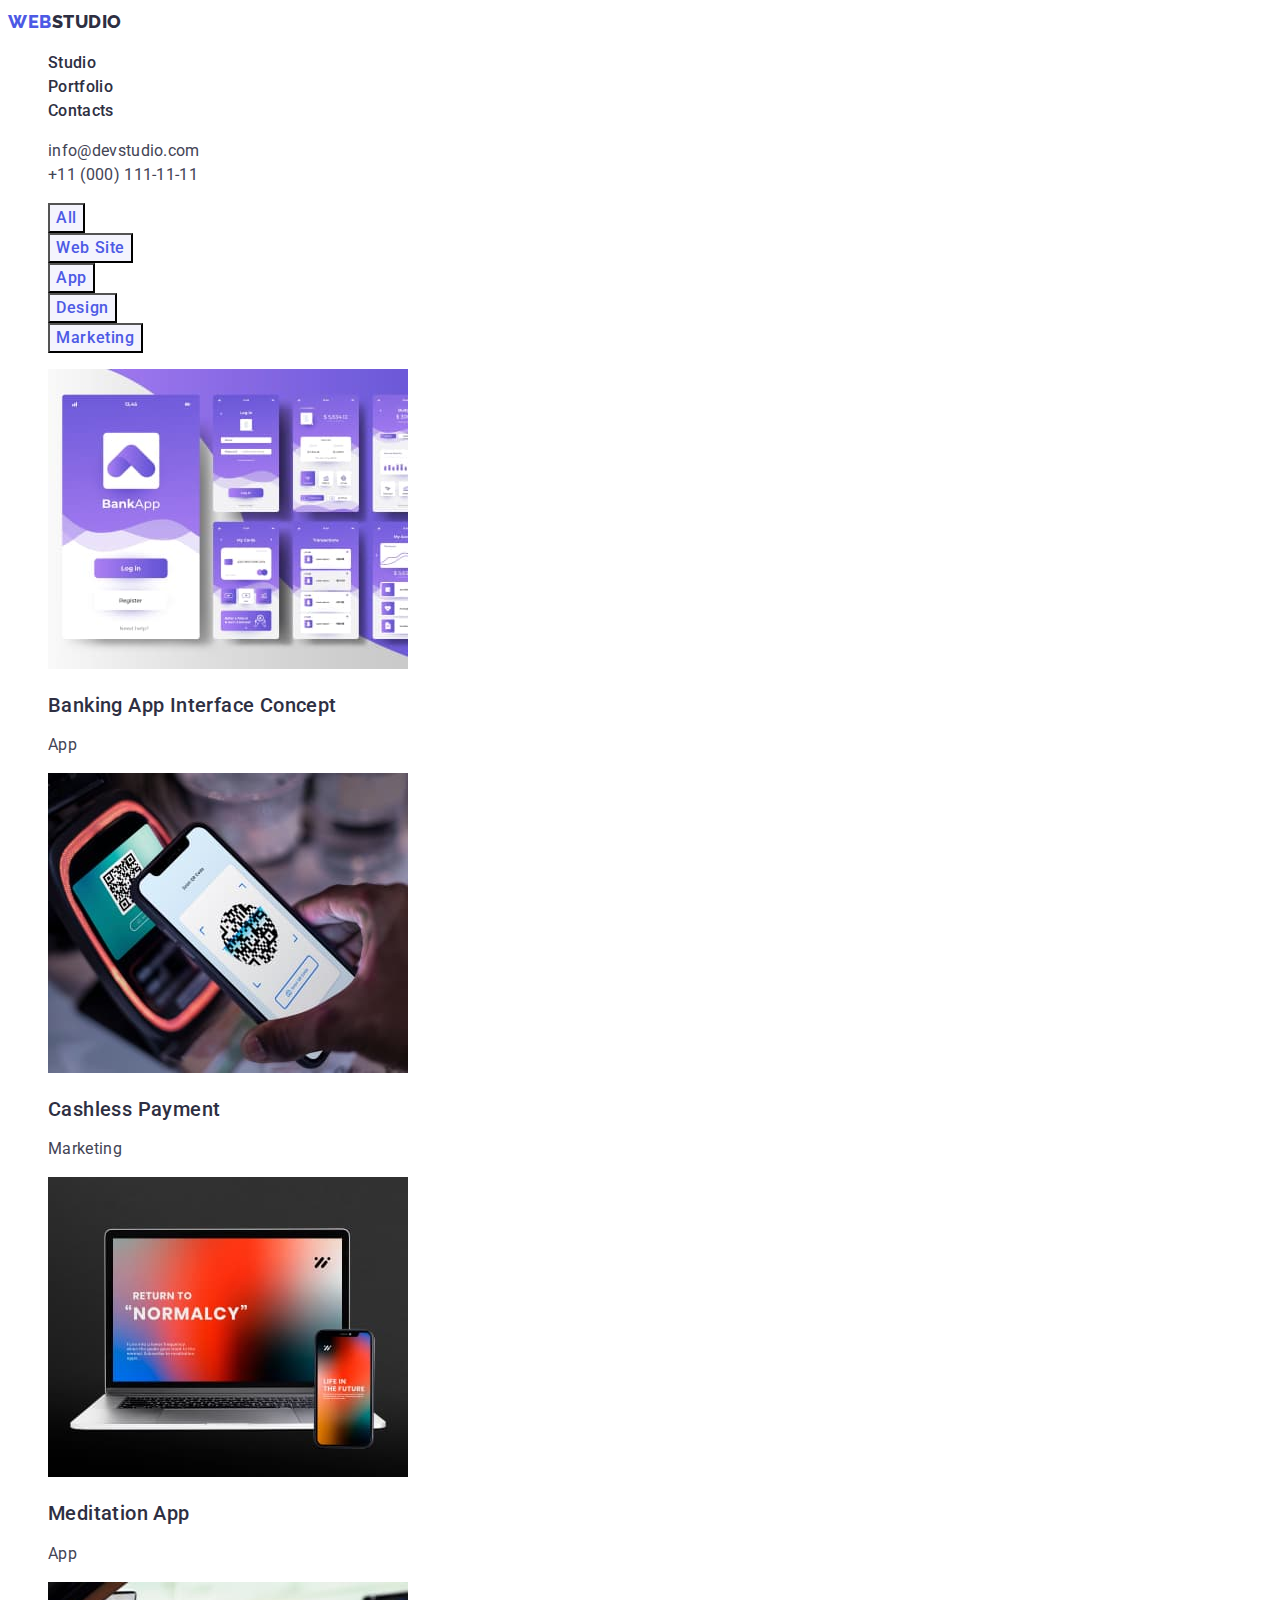
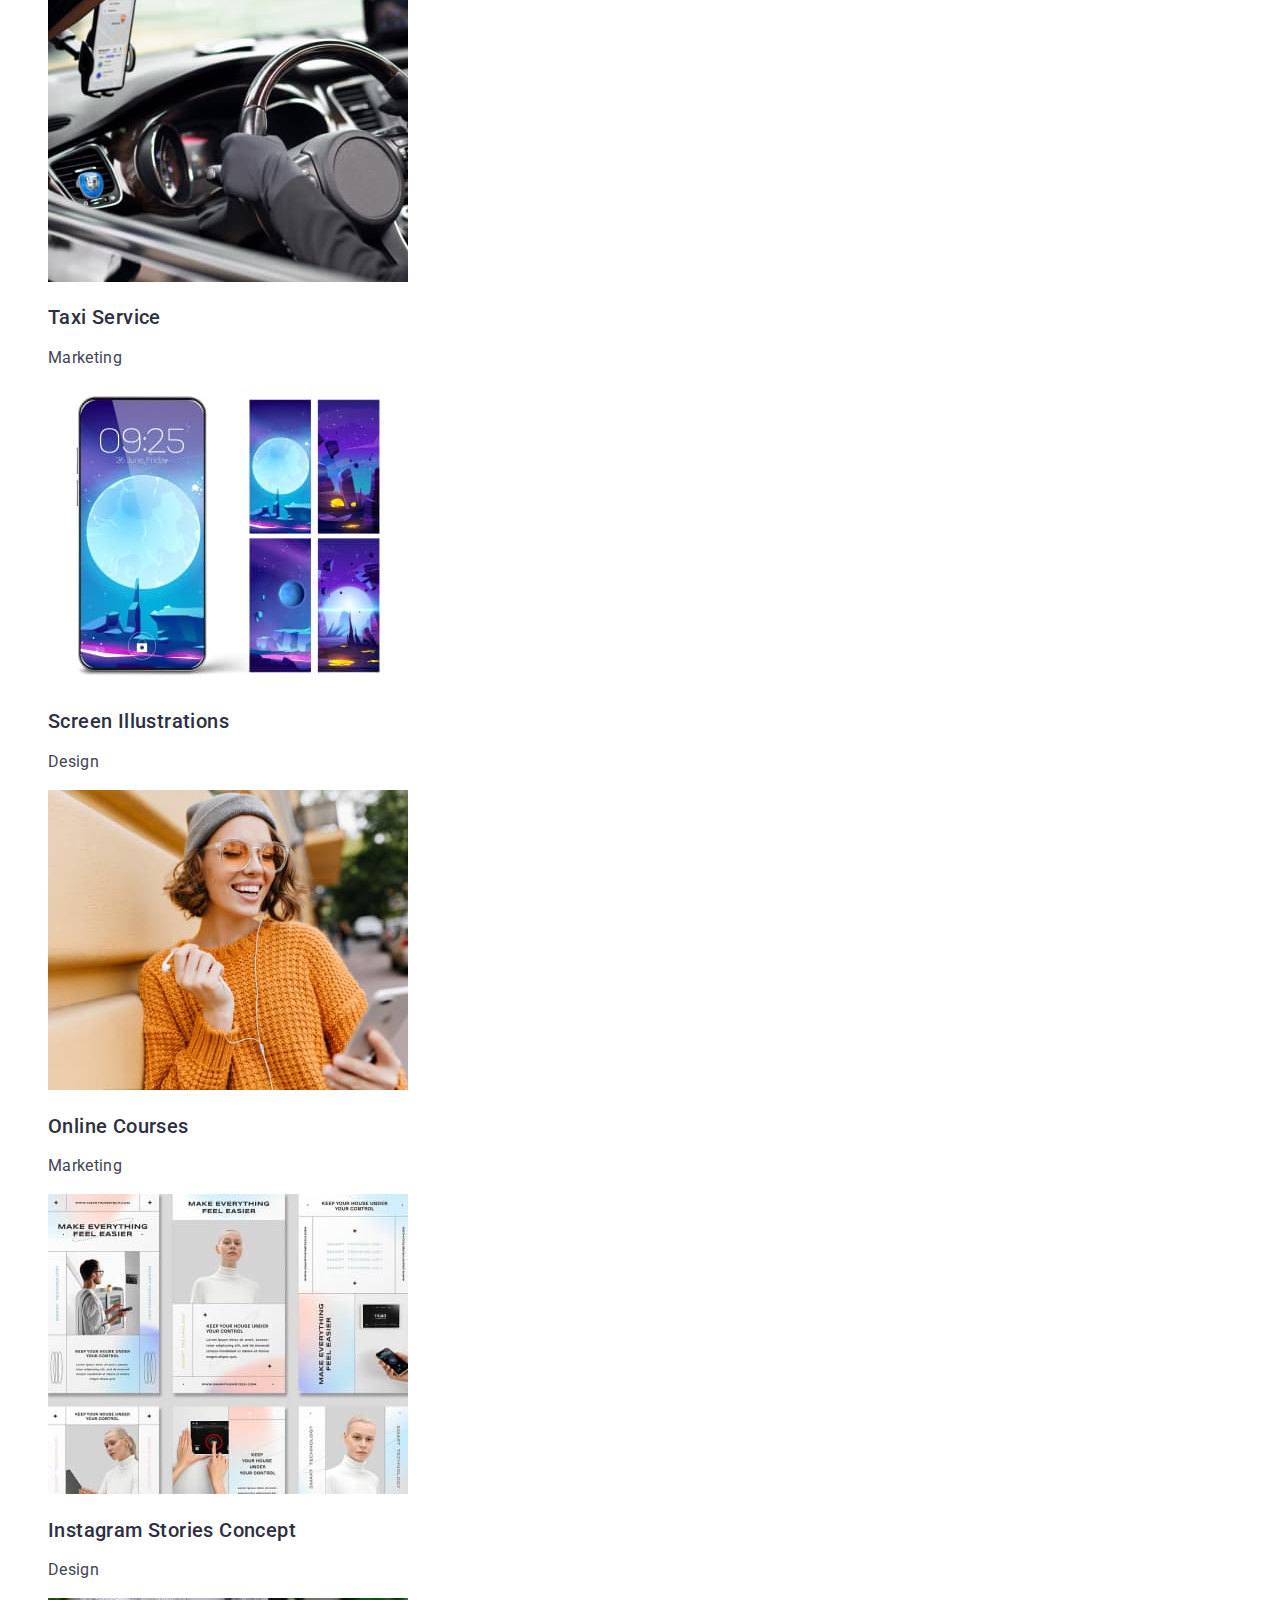
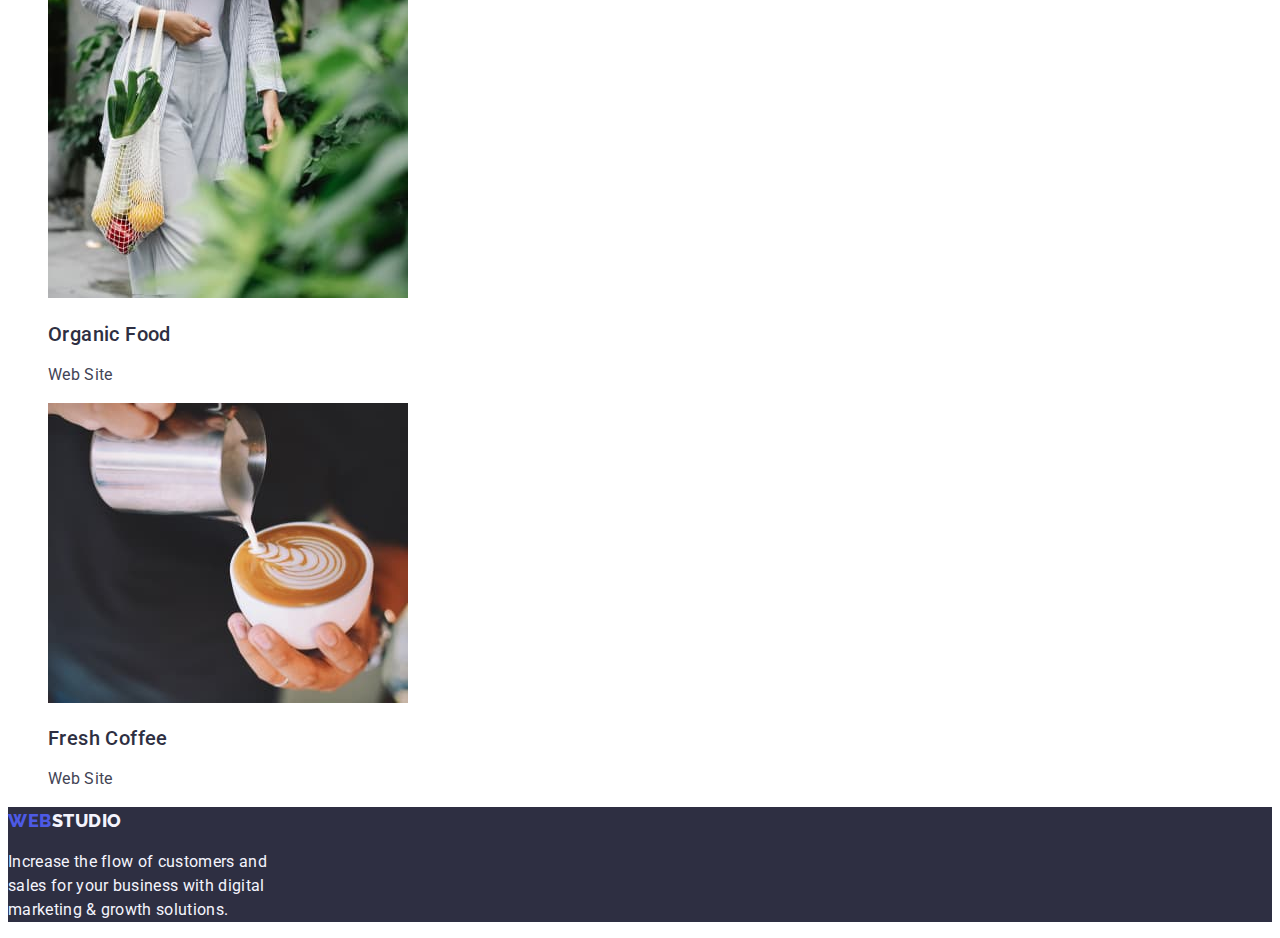
==== commit 246df590: "Home work№2 v4" ====
--- a/portfolio.html
+++ b/portfolio.html
@@ -30,7 +30,7 @@
         </ul>
       </nav>
 
-      <address>
+      <address class="contacts">
         <ul class="contacts-list list">
           <li>
             <a
@@ -55,7 +55,7 @@
     <!-- Main Content -->
     <main>
       <section>
-        <h1 class="title-hidden">Portfolio</h1>
+        <h1 hidden>Portfolio</h1>
         <!-- Filters -->
         <ul class="filters-list list">
           <li><button class="filters-btn" type="button">All</button></li>
--- a/css/styles.css
+++ b/css/styles.css
@@ -28,7 +28,7 @@
   font-style: normal;
   font-weight: 800;
   font-size: 18px;
-  line-height: 1.17;
+  line-height: 1.5;
   letter-spacing: 0.03em;
   text-transform: uppercase;
   color: var(--first-logo-color);
@@ -45,8 +45,10 @@
 .nav-list .nav-link:focus {
   color: #404bbf;
 }
+.contacts {
+  font-style: normal;
+}
 .contacts-link {
-  font-style: normal;
   letter-spacing: 0.02em;
   color: var(--primary-color);
 }
@@ -69,13 +71,15 @@
 }
 .hero-btn {
   font-family: 'Roboto', sans-serif;
+  font-style: normal;
   font-weight: 500;
   font-size: 16px;
   line-height: 1.5;
+  display: flex;
   letter-spacing: 0.04em;
-  color: var(--white-color);
   background: #4d5ae5;
   cursor: pointer;
+  color: var(--white-color);
 }
 .hero-btn:hover,
 .hero-btn:focus {
@@ -83,9 +87,6 @@
 }
 
 /* Our advantages */
-.title-hidden {
-  display: none;
-}
 .advant-title {
   font-weight: 500;
   font-size: 20px;
@@ -105,6 +106,7 @@
   text-align: center;
   letter-spacing: 0.02em;
   text-transform: capitalize;
+  text-align: center;
   color: #2e2f42;
 }
 
@@ -170,6 +172,7 @@
 }
 .portfolio-text {
   letter-spacing: 0.02em;
+  color: var(--primary-color);
 }
 .color-logo-footer {
   color: var(--second-logo-color-footer);
